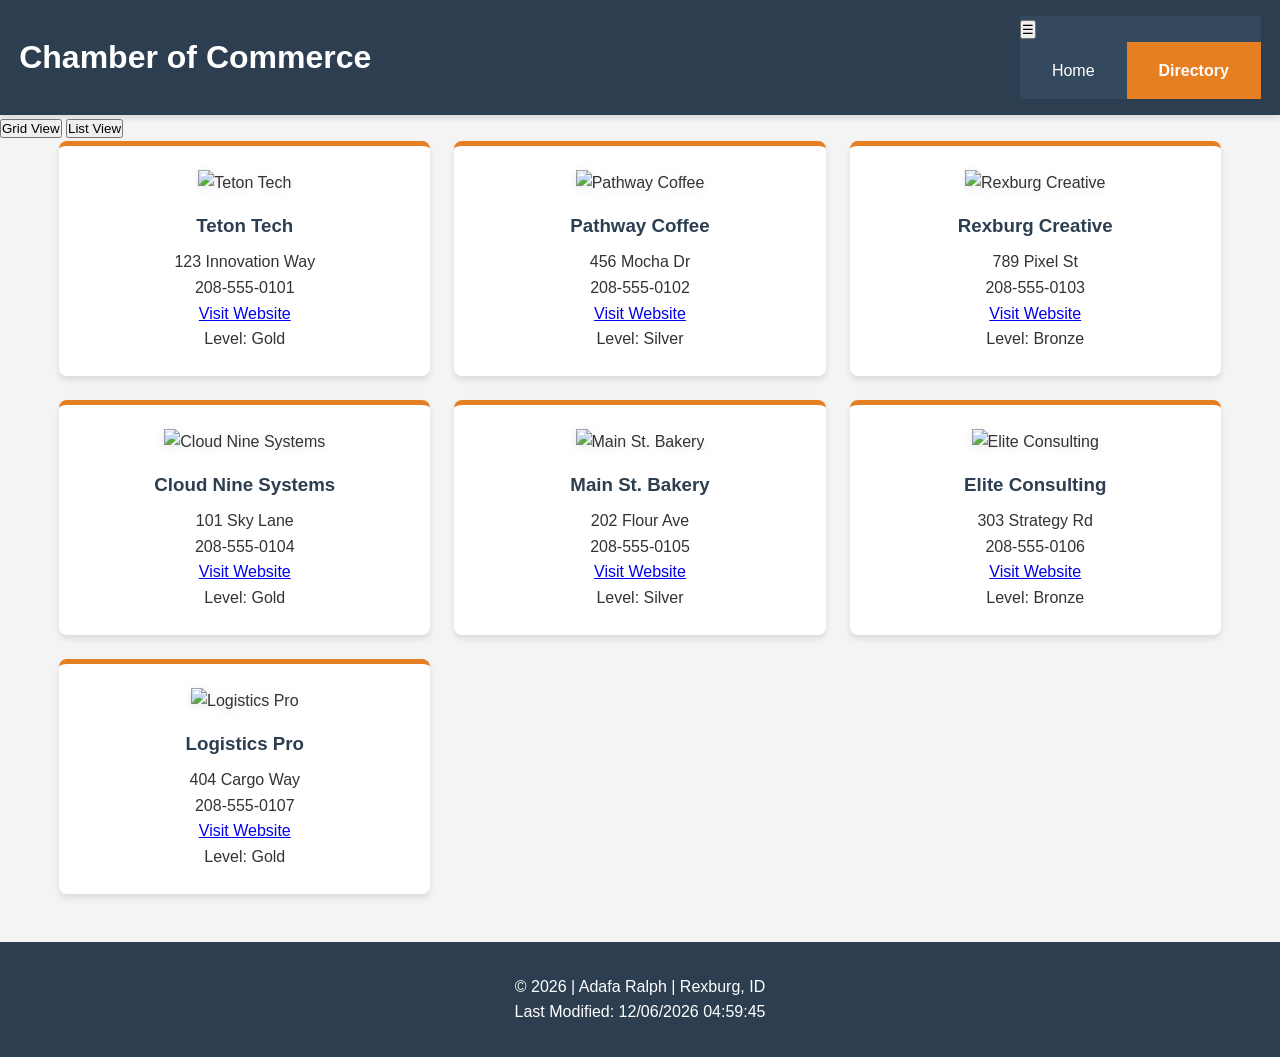
==== chamber/directory.html @ 872acb4f "week2" ====
<!DOCTYPE html>
<html lang="en-US">
<head>
    <meta charset="UTF-8">
    <meta name="viewport" content="width=device-width, initial-scale=1.0">
    <title>Chamber Directory | WDD 231</title>
    <meta name="description" content="Official business directory for the local Chamber of Commerce.">
    <link rel="stylesheet" href="styles/directory.css">
    <script src="scripts/directory.js" defer></script>
</head>
<body>
    <header>
        <h1>Chamber of Commerce</h1>
        <nav>
            <button id="menu" title="Toggle Menu">☰</button>
            <ul class="navigation">
                <li><a href="../index.html">Home</a></li>
                <li><a href="directory.html" class="active">Directory</a></li>
            </ul>
        </nav>
    </header>
    <main>
        <div class="view-controls">
            <button id="grid" aria-label="Grid View">Grid View</button>
            <button id="list" aria-label="List View">List View</button>
        </div>
        <article id="members" class="grid-view"></article>
    </main>
    <footer>
        <p>&copy; <span id="year"></span> | Adafa Ralph | Rexburg, ID</p>
        <p id="lastModified"></p>
    </footer>
</body>
</html>
---- chamber/styles/directory.css ----
/* --- CSS VARIABLES (Updated for Chamber) --- */
:root {
    --primary-color: #2c3e50;
    --secondary-color: #34495e;
    --accent-color: #e67e22;
    --text-color: #333;
    --bg-color: #f4f4f4;
    --white: #ffffff;
    --padding-mobile: 1.2rem;
    --shadow: 0 4px 6px rgba(0, 0, 0, 0.1);
}

/* --- BASIC RESET --- */
* {
    box-sizing: border-box;
    margin: 0;
    padding: 0;
}

body {
    font-family: "Roboto", sans-serif;
    line-height: 1.6;
    color: var(--text-color);
    background-color: var(--bg-color);
    min-width: 320px;
}

/* --- HEADER & NAVIGATION (Consistent with your style) --- */
header {
    background-color: var(--primary-color);
    color: var(--white);
    padding: 1rem var(--padding-mobile);
    display: flex;
    align-items: center;
    justify-content: space-between;
    box-shadow: var(--shadow);
}

#menu-toggle {
    background: none;
    border: none;
    color: var(--white);
    font-size: 2rem;
    cursor: pointer;
    display: block;
}

nav {
    background-color: var(--secondary-color);
}

nav ul {
    list-style: none;
    display: none;
    flex-direction: column;
}

nav ul.show {
    display: flex;
}

nav a {
    display: block;
    padding: 1.2rem;
    color: var(--white);
    text-decoration: none;
    text-align: center;
    transition: background 0.3s;
}

nav a:hover,
.active {
    background-color: var(--accent-color);
    font-weight: bold;
}

/* --- DIRECTORY CONTROLS --- */
.view-toggle {
    display: flex;
    justify-content: center;
    gap: 1rem;
    padding: 2rem 1rem;
}

.view-toggle button {
    padding: 0.8rem 1.5rem;
    font-weight: bold;
    border: 2px solid var(--primary-color);
    background-color: var(--white);
    color: var(--primary-color);
    cursor: pointer;
    border-radius: 4px;
    transition: 0.3s;
}

.view-toggle button:hover {
    background-color: var(--primary-color);
    color: var(--white);
}

/* --- MEMBER DISPLAY LOGIC (The Core Assignment) --- */
#members {
    max-width: 1200px;
    margin: 0 auto;
    padding: 0 var(--padding-mobile) 3rem;
}

/* Grid View Styles */
.grid-view {
    display: grid;
    grid-template-columns: repeat(auto-fill, minmax(300px, 1fr));
    gap: 1.5rem;
}

.grid-view section {
    background: var(--white);
    padding: 1.5rem;
    border-radius: 8px;
    text-align: center;
    box-shadow: var(--shadow);
    border-top: 5px solid var(--accent-color);
}

.grid-view img {
    width: 100%;
    height: auto;
    max-width: 200px;
    margin-bottom: 1rem;
    filter: drop-shadow(0 2px 4px rgba(0, 0, 0, 0.1));
}

.grid-view h3 {
    color: var(--primary-color);
    margin-bottom: 0.5rem;
}

/* List View Styles (Requirement: No Images) */
.list-view {
    display: flex;
    flex-direction: column;
}

.list-view section {
    display: grid;
    grid-template-columns: 1.5fr 1.5fr 1fr 1fr;
    align-items: center;
    padding: 1rem;
    background: var(--white);
    border-bottom: 1px solid #ddd;
}

.list-view section:nth-child(even) {
    background-color: #ececec;
}

.list-view img {
    display: none; /* Rubric Requirement */
}

.list-view section h3 {
    font-size: 1.1rem;
}

/* --- FOOTER --- */
footer {
    background-color: var(--primary-color);
    color: var(--white);
    text-align: center;
    padding: 2rem 1rem;
}

/* --- MEDIA QUERIES --- */
@media (min-width: 768px) {
    #menu-toggle {
        display: none;
    }

    nav ul {
        display: flex;
        flex-direction: row;
        justify-content: center;
    }

    nav a {
        padding: 1rem 2rem;
    }
}

/* Mobile-friendly List Adjustment */
@media (max-width: 767px) {
    .list-view section {
        grid-template-columns: 1fr;
        text-align: center;
        gap: 0.5rem;
    }
}
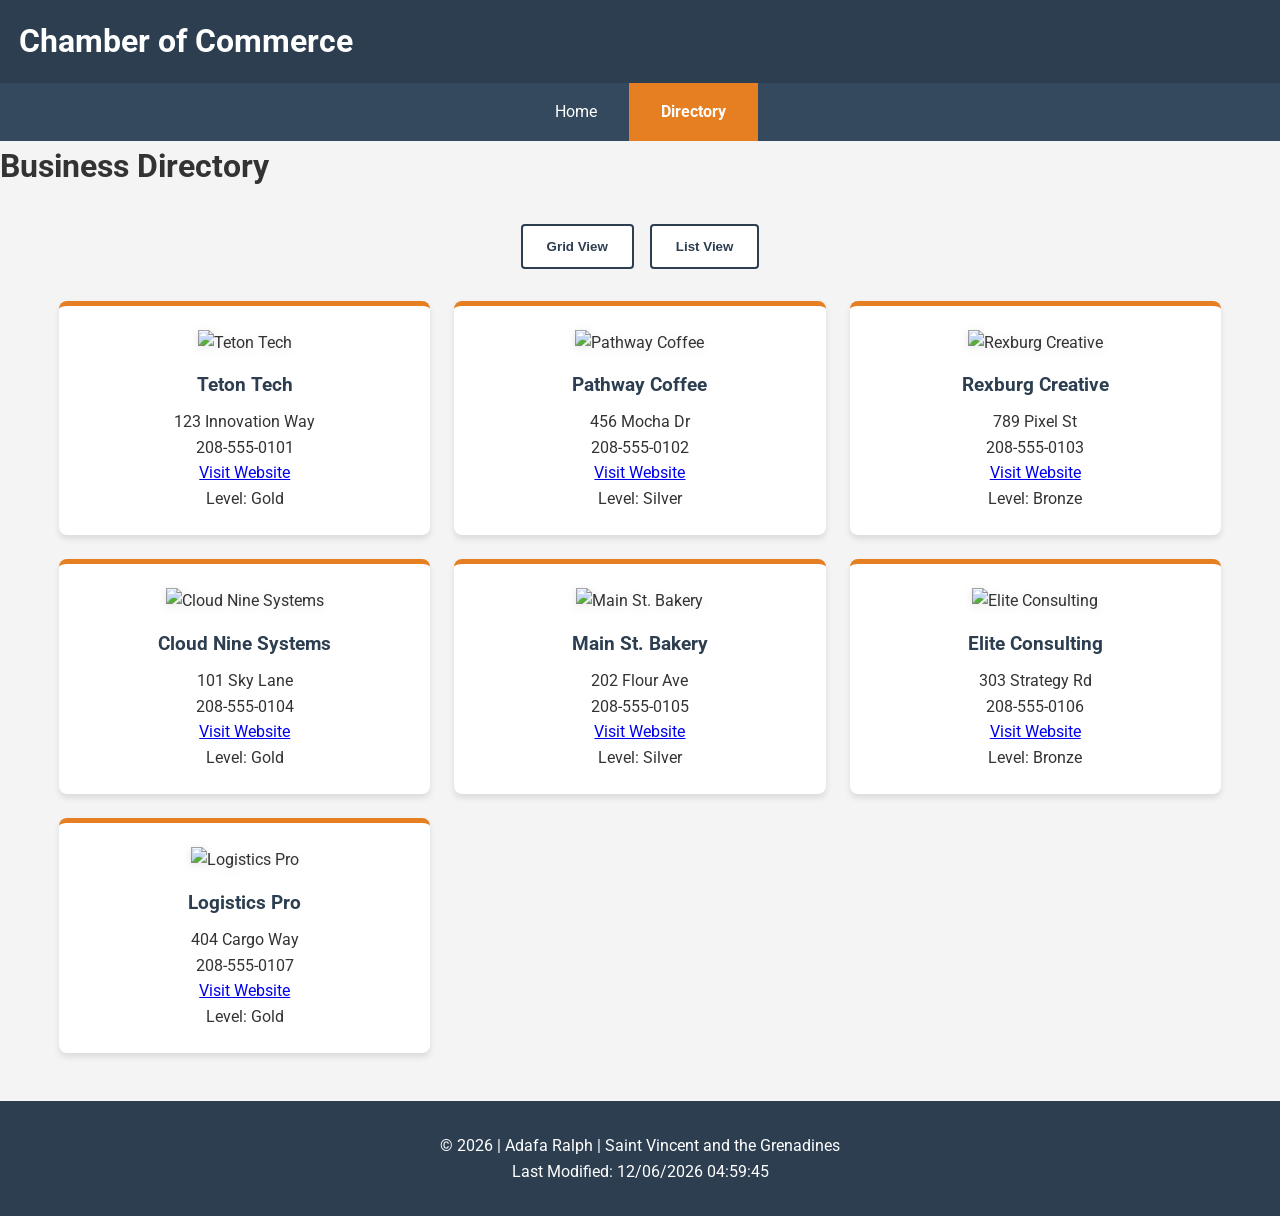
==== commit 490bab86: "week2" ====
--- a/chamber/directory.html
+++ b/chamber/directory.html
@@ -3,32 +3,54 @@
 <head>
     <meta charset="UTF-8">
     <meta name="viewport" content="width=device-width, initial-scale=1.0">
-    <title>Chamber Directory | WDD 231</title>
-    <meta name="description" content="Official business directory for the local Chamber of Commerce.">
+    
+    <title>Directory | Chamber of Commerce | WDD 231</title>
+    <meta name="description" content="Official business directory for the local Chamber of Commerce. Discover and connect with local partners.">
+    <meta name="author" content="Adafa Ralph">
+    <link rel="icon" href="./fav.ico">
+
+    <meta property="og:title" content="Chamber Business Directory - WDD 231">
+    <meta property="og:description" content="Explore and connect with local businesses in our comprehensive Chamber of Commerce directory.">
+    <meta property="og:image" content="https://herbydevs.github.io/wdd231/chamber/images/chamber-share.jpg">
+    <meta property="og:url" content="https://herbydevs.github.io/wdd231/chamber/directory.html">
+    <meta property="og:type" content="website">
+
+    <link rel="preconnect" href="https://fonts.googleapis.com">
+    <link rel="preconnect" href="https://fonts.gstatic.com" crossorigin>
+    <link href="https://fonts.googleapis.com/css2?family=Roboto:wght@400;700&display=swap" rel="stylesheet">
+
+    <link rel="stylesheet" href="styles/base.css">
     <link rel="stylesheet" href="styles/directory.css">
+    
     <script src="scripts/directory.js" defer></script>
 </head>
 <body>
     <header>
-        <h1>Chamber of Commerce</h1>
-        <nav>
-            <button id="menu" title="Toggle Menu">☰</button>
-            <ul class="navigation">
-                <li><a href="../index.html">Home</a></li>
-                <li><a href="directory.html" class="active">Directory</a></li>
-            </ul>
-        </nav>
+        <div class="header-brand">
+            <h1 id="chamber-title">Chamber of Commerce</h1>
+        </div>
+        <button id="menu-toggle" aria-label="Open Menu">☰</button>
     </header>
+    
+    <nav>
+        <ul id="primaryNav">
+            <li><a href="../index.html">Home</a></li>
+            <li><a href="directory.html" class="active">Directory</a></li>
+        </ul>
+    </nav>
+
     <main>
-        <div class="view-controls">
+        <h1>Business Directory</h1>
+        <div class="view-toggle">
             <button id="grid" aria-label="Grid View">Grid View</button>
             <button id="list" aria-label="List View">List View</button>
         </div>
         <article id="members" class="grid-view"></article>
     </main>
+
     <footer>
-        <p>&copy; <span id="year"></span> | Adafa Ralph | Rexburg, ID</p>
+        <p>&copy; <span id="year"></span> | Adafa Ralph | Saint Vincent and the Grenadines</p>
         <p id="lastModified"></p>
     </footer>
 </body>
-</html>
+</html>
